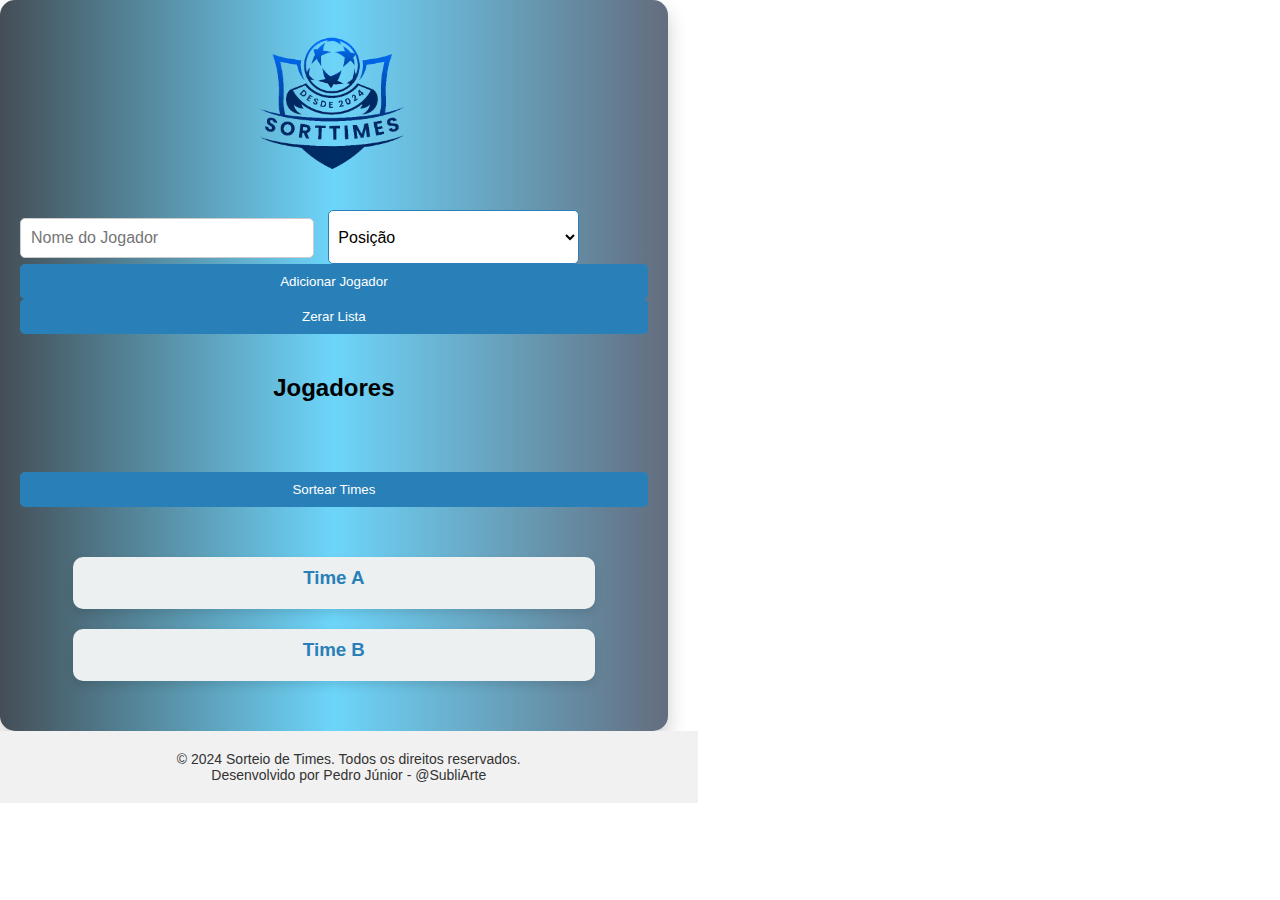
==== index.html @ 77b31c50 "Melhoria no Projeto" ====
<!DOCTYPE html>
<html lang="pt-BR">
<head>
    <meta charset="UTF-8">
    <meta name="viewport" content="width=device-width, initial-scale=1.0">
    <link rel="icon" type="image/png" sizes="32x32" href="img/favicon-32x32.png">
    <title>Sorteio de Times</title>
    <link rel="stylesheet" href="style.css">
</head>
<body>
    <div class="container">
        <header>
            <img src="img/logo_time.png" alt="Logo" class="logo">
        </header>
        <section class="form-section">
            <input type="text" id="nome" placeholder="Nome do Jogador">
            <select id="posicao">
                <option value="">Posição</option>
                <option value="Defensor">Goleiro</option>
                <option value="Defensor">Defensor</option>
                <option value="Defensor">Lateral Esquerdo</option>
                <option value="Defensor">Lateral Direito</option>
                <option value="Defensor">Volante</option>
                <option value="Meio Campo">Meia Esquerda</option>
                <option value="Meio Campo">Meia Direita</option>
                <option value="Atacante">Atacante</option>
            </select>
            <button class="btn-adicionar" onclick="adicionarJogador()">Adicionar Jogador</button>
            <button class="btn-zerar" onclick="zerarLista()">Zerar Lista</button>
        </section>
        <section class="lista-jogadores">
            <h2>Jogadores</h2>
            <ul id="listaJogadores"></ul>
        </section>
        <section class="sorteio">
            <button onclick="sortearTimes()">Sortear Times</button>
        </section>
        <section class="resultado">
            <div class="times">
                <div class="ab">
                    <h3>Time A</h3>
                    <ul id="time1"></ul>
                </div>
                <div class="ab">
                    <h3>Time B</h3>
                    <ul id="time2"></ul>
                </div>
            </div>
        </section>
    </div>
    <!-- Footer Section -->
    <footer>
        <p>&copy; 2024 Sorteio de Times. Todos os direitos reservados.</p>
        <p>Desenvolvido por Pedro Júnior - @SubliArte</p>
    </footer>
    <script src="script.js"></script>
</body>
</html>
---- style.css ----
*{
    margin: 0;
    padding: 0;
}
body {
    font-family: 'Roboto', sans-serif;
    margin: 0;
    padding: 0;
    display: inline-block;
    justify-content: center;
    align-items: center;
    height: 100vh;
    /* overflow: hidden; */
}

.container {
    width: 90%;
    max-width: 800px;
    background: #ffffff;
    padding: 20px;
    border-radius: 15px;
    box-shadow: 0 10px 20px rgba(0, 0, 0, 0.2);
    overflow: hidden;
    background: linear-gradient(to right, #444e56, #6dd5fa, #636d7e);
    display: flex;
    flex-direction: column;
}

header {
    text-align: center;
    margin-top: 20px;
    margin-bottom: 150px;
    position: relative;
}

.logo {
    max-width: 170px;
    border-radius: 50%;
    position: absolute;
    margin-top: -30px;
    top: 15px;
    left: 50%;
    transform: translateX(-50%);
}

h1 {
    margin: 10px 0;
    color: #2980b9;
}

.form-section, .lista-jogadores, .sorteio, .resultado {
    margin: 20px 0;
}

input[type="text"] {
    padding: 10px;
    margin-right: 10px;
    width: calc(50% - 20px);
    border: 1px solid #ccc;
    border-radius: 5px;
    font-size: 16px;
    box-sizing: border-box;
}

#posicao {
    width: 40%;
    height: 6vh;
    border: 1px solid #2980b9;
    border-radius: 5px;
    background-color: #ffffff;
    font-size: 16px;
    padding: 5px;
    cursor: pointer;
    transition: background-color 0.3s ease, box-shadow 0.3s ease;
    box-sizing: border-box;
}

#posicao:hover {
    background-color: #f0f8ff;
    box-shadow: 0px 4px 8px rgba(0, 0, 0, 0.2);
}

#posicao:active {
    background-color: #e0efff;
    box-shadow: 0px 2px 4px rgba(0, 0, 0, 0.2);
    transform: scale(0.98);
}

button {
    padding: 10px 20px;
    background-color: #2980b9;
    color: #fff;
    border: none;
    border-radius: 5px;
    cursor: pointer;
    transition: background-color 0.3s, transform 0.3s;
    width: 100%;
    box-sizing: border-box;
}

button:hover {
    background-color: #2574a9;
    transform: scale(1.05);
}

.lista-jogadores ul, .resultado .times div ul {
    list-style-type: none;
    padding: 0;
    margin: 0;
}

.lista-jogadores li, .resultado .times div li {
    background: #f0f0f0;
    margin: 5px 0;
    padding: 10px;
    border: 1px solid #ccc;
    border-radius: 5px;
    display: flex;
    justify-content: space-between;
    align-items: center;
}
li button{
    width: 40%;
}
.lista-jogadores li button, .resultado .times div li button {
    background: #dc3545;
    color: #fff;
    border: none;
    border-radius: 5px;
    cursor: pointer;
    padding: 5px 10px;
    transition: background-color 0.3s, transform 0.3s;
}

.lista-jogadores li button:hover, .resultado .times div li button:hover {
    background: #c82333;
    transform: scale(1.05);
}

.times {
    display: flex;
    justify-content: space-around;
    flex-wrap: wrap;
    align-content: center;
    width: 100%;
   
   
}

.times div {
    width: 80%;
    margin: 10px 0;
    padding: 10px;
    background: #ecf0f1;
    border-radius: 10px;
    box-shadow: 0 5px 10px rgba(0, 0, 0, 0.1);
}
h2{
    margin-bottom: 30px;
    text-align: center;
}
h3 {
    color: #2980b9;
    text-align: center;
    margin-bottom: 10px;
}

footer {
    text-align: center;
    padding: 20px;
    background-color: #f1f1f1; /* cor de fundo do footer */
    color: #333; /* cor do texto */
    font-size: 14px;
}


@media (max-width: 768px) {
    .form-section input[type="text"], .form-section #posicao {
        width: 100%;
        margin-bottom: 10px;
    }

    .form-section button {
        width: 48%;
        margin-top: 10px;
    }

    .form-section .btn-zerar {
        margin-left: 2%;
    }

    .times {
        flex-direction: column;
    }

    .times div {
        width: 100%;
    }
}
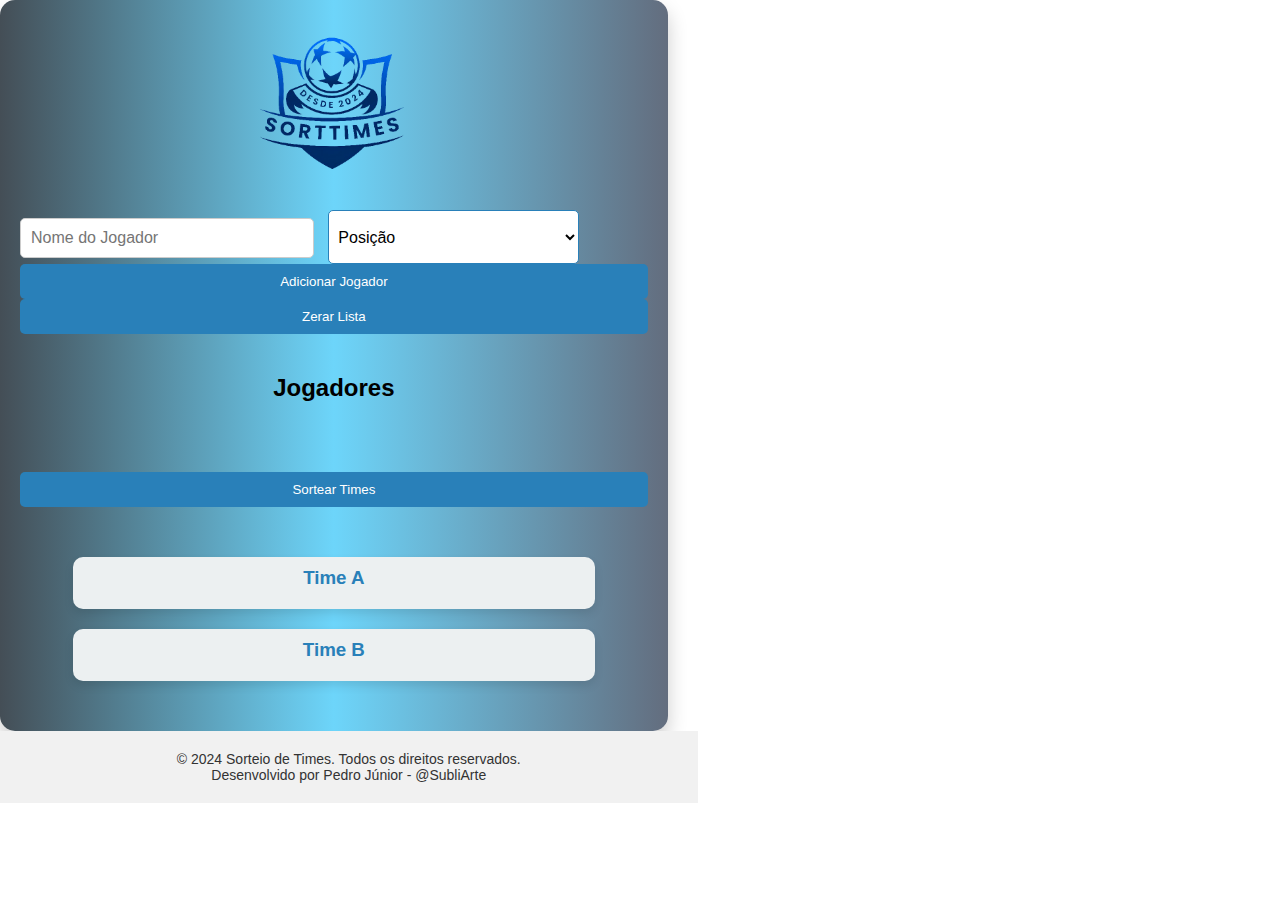
==== commit 2c29af66: "Ajuste no value da posições" ====
--- a/index.html
+++ b/index.html
@@ -16,13 +16,13 @@
             <input type="text" id="nome" placeholder="Nome do Jogador">
             <select id="posicao">
                 <option value="">Posição</option>
-                <option value="Defensor">Goleiro</option>
+                <option value="Goleiro">Goleiro</option>
                 <option value="Defensor">Defensor</option>
-                <option value="Defensor">Lateral Esquerdo</option>
-                <option value="Defensor">Lateral Direito</option>
-                <option value="Defensor">Volante</option>
-                <option value="Meio Campo">Meia Esquerda</option>
-                <option value="Meio Campo">Meia Direita</option>
+                <option value="Lateral Esquerdo">Lateral Esquerdo</option>
+                <option value="Lateral Direito">Lateral Direito</option>
+                <option value="Volante">Volante</option>
+                <option value="Meia Esquerda">Meia Esquerda</option>
+                <option value="Meia Direita">Meia Direita</option>
                 <option value="Atacante">Atacante</option>
             </select>
             <button class="btn-adicionar" onclick="adicionarJogador()">Adicionar Jogador</button>
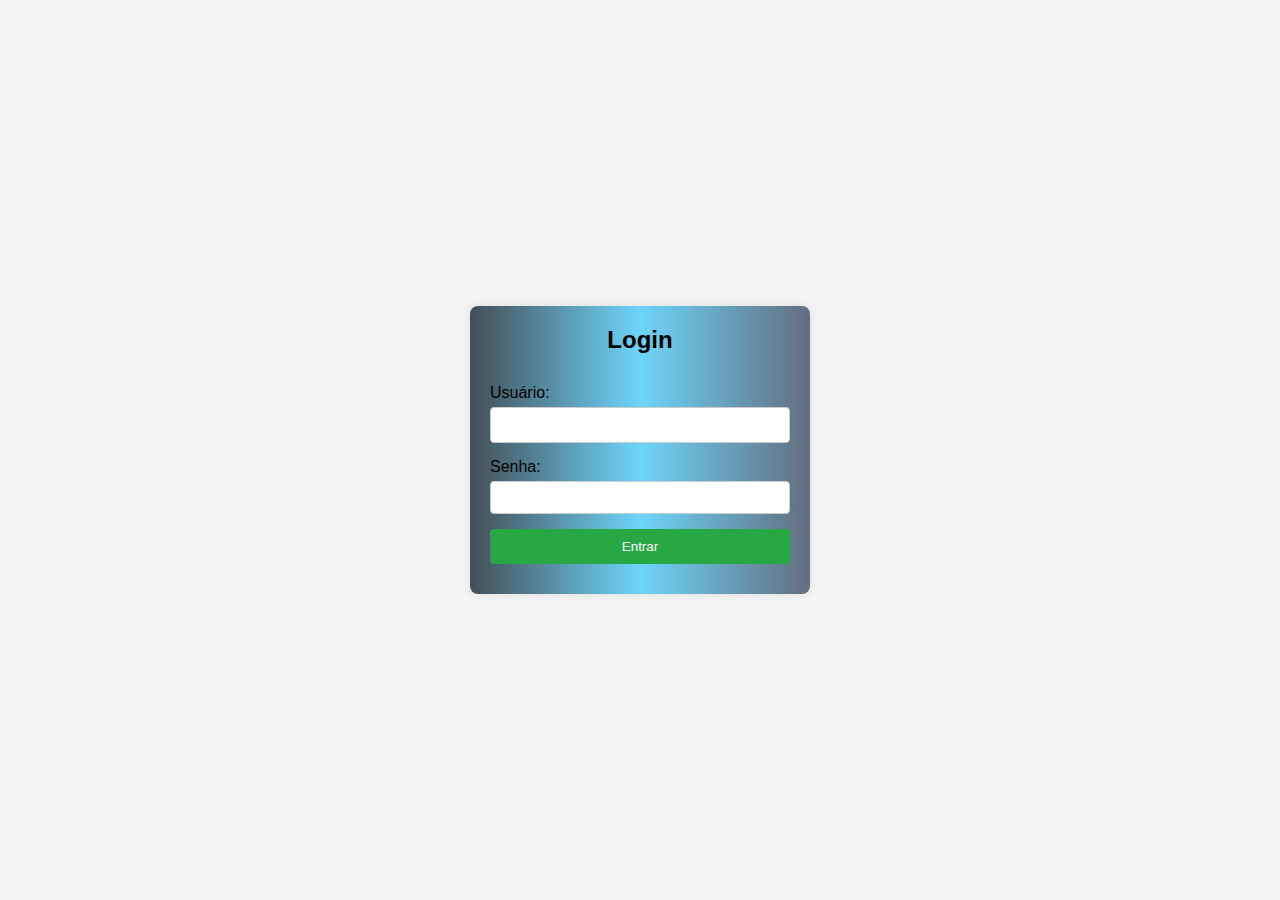
==== commit eb4228d8: "Adicionando tela de acesso ao app" ====
--- a/index.html
+++ b/index.html
@@ -3,56 +3,28 @@
 <head>
     <meta charset="UTF-8">
     <meta name="viewport" content="width=device-width, initial-scale=1.0">
-    <link rel="icon" type="image/png" sizes="32x32" href="img/favicon-32x32.png">
-    <title>Sorteio de Times</title>
+    <title>Tela de Login</title>
     <link rel="stylesheet" href="style.css">
 </head>
 <body>
-    <div class="container">
-        <header>
-            <img src="img/logo_time.png" alt="Logo" class="logo">
-        </header>
-        <section class="form-section">
-            <input type="text" id="nome" placeholder="Nome do Jogador">
-            <select id="posicao">
-                <option value="">Posição</option>
-                <option value="Goleiro">Goleiro</option>
-                <option value="Defensor">Defensor</option>
-                <option value="Lateral Esquerdo">Lateral Esquerdo</option>
-                <option value="Lateral Direito">Lateral Direito</option>
-                <option value="Volante">Volante</option>
-                <option value="Meia Esquerda">Meia Esquerda</option>
-                <option value="Meia Direita">Meia Direita</option>
-                <option value="Atacante">Atacante</option>
-            </select>
-            <button class="btn-adicionar" onclick="adicionarJogador()">Adicionar Jogador</button>
-            <button class="btn-zerar" onclick="zerarLista()">Zerar Lista</button>
-        </section>
-        <section class="lista-jogadores">
-            <h2>Jogadores</h2>
-            <ul id="listaJogadores"></ul>
-        </section>
-        <section class="sorteio">
-            <button onclick="sortearTimes()">Sortear Times</button>
-        </section>
-        <section class="resultado">
-            <div class="times">
-                <div class="ab">
-                    <h3>Time A</h3>
-                    <ul id="time1"></ul>
-                </div>
-                <div class="ab">
-                    <h3>Time B</h3>
-                    <ul id="time2"></ul>
-                </div>
+    <div class="login-container">
+        <h2>Login</h2>
+        <form id="loginForm">
+            <div class="form-group">
+                <label for="username">Usuário:</label>
+                <input type="text" id="username" name="username" required>
             </div>
-        </section>
+            <div class="form-group">
+                <label for="password">Senha:</label>
+                <input type="password" id="password" name="password" required>
+            </div>
+            <button type="submit">Entrar</button>
+        </form>
+        <!-- Elemento para exibir a mensagem de erro -->
+    <div id="errorMessage" class="error-message"></div>
+</div>
     </div>
-    <!-- Footer Section -->
-    <footer>
-        <p>&copy; 2024 Sorteio de Times. Todos os direitos reservados.</p>
-        <p>Desenvolvido por Pedro Júnior - @SubliArte</p>
-    </footer>
+
     <script src="script.js"></script>
 </body>
-</html>
+</html>--- a/style.css
+++ b/style.css
@@ -11,6 +11,7 @@
     align-items: center;
     height: 100vh;
     /* overflow: hidden; */
+    
 }
 
 .container {
@@ -197,3 +198,65 @@
         width: 100%;
     }
 }
+
+
+/* Tela de login */
+body {
+    font-family: Arial, sans-serif;
+    background-color: #f4f4f4;
+    display: flex;
+    justify-content: center;
+    align-items: center;
+    height: 100vh;
+    margin: 0;
+}
+
+.login-container {
+    /* background-color: #fff; */
+    background: linear-gradient(to right, #444e56, #6dd5fa, #636d7e);
+    padding: 20px;
+    border-radius: 8px;
+    box-shadow: 0 0 10px rgba(0, 0, 0, 0.1);
+    width: 300px;
+    text-align: center;
+}
+
+.form-group {
+    margin-bottom: 15px;
+    text-align: left;
+}
+
+label {
+    display: block;
+    margin-bottom: 5px;
+}
+
+input[type="text"],
+input[type="password"] {
+    width: 100%;
+    padding: 8px;
+    box-sizing: border-box;
+    border: 1px solid #ccc;
+    border-radius: 4px;
+}
+
+button {
+    width: 100%;
+    padding: 10px;
+    background-color: #28a745;
+    color: #fff;
+    border: none;
+    border-radius: 4px;
+    cursor: pointer;
+}
+
+button:hover {
+    background-color: #218838;
+}
+
+.error-message {
+    color: #ff0000; /* Cor vermelha para a mensagem de erro */
+    margin-top: 10px;
+    font-size: 14px;
+    text-align: center;
+}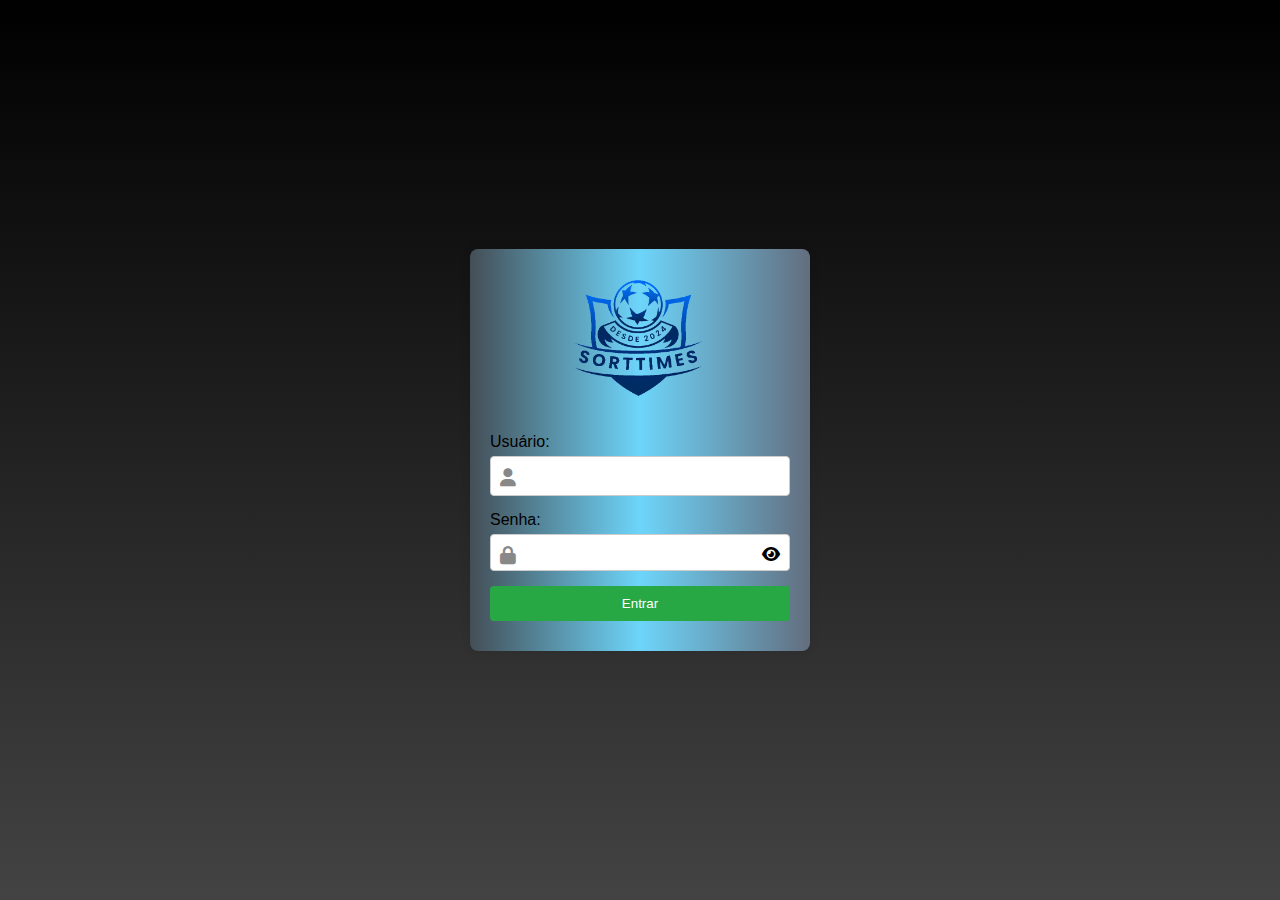
==== commit f07129cd: "Melhoria na tela de login" ====
--- a/index.html
+++ b/index.html
@@ -5,26 +5,29 @@
     <meta name="viewport" content="width=device-width, initial-scale=1.0">
     <title>Tela de Login</title>
     <link rel="stylesheet" href="style.css">
+    <link rel="stylesheet" href="https://cdnjs.cloudflare.com/ajax/libs/font-awesome/6.0.0-beta3/css/all.min.css">
 </head>
 <body>
     <div class="login-container">
-        <h2>Login</h2>
+        <!-- <h2>Login</h2> -->
+        <img src="img/logo_time.png" alt="Logo" class="logo_login">
         <form id="loginForm">
-            <div class="form-group">
+            <div class="form-group input-icon">
                 <label for="username">Usuário:</label>
+                <i class="fas fa-user icon"></i> <!-- Ícone de usuário -->
                 <input type="text" id="username" name="username" required>
             </div>
-            <div class="form-group">
+            <div class="form-group input-icon">
                 <label for="password">Senha:</label>
+                <i class="fas fa-lock icon"></i> <!-- Ícone de senha -->
                 <input type="password" id="password" name="password" required>
+                <i class="fas fa-eye toggle-password" id="togglePassword"></i> <!-- Ícone de visualizar senha -->
             </div>
             <button type="submit">Entrar</button>
         </form>
-        <!-- Elemento para exibir a mensagem de erro -->
-    <div id="errorMessage" class="error-message"></div>
-</div>
+        <div id="errorMessage" class="error-message"></div>
     </div>
 
     <script src="script.js"></script>
 </body>
-</html>+</html>
--- a/style.css
+++ b/style.css
@@ -200,6 +200,7 @@
 }
 
 
+
 /* Tela de login */
 body {
     font-family: Arial, sans-serif;
@@ -209,10 +210,13 @@
     align-items: center;
     height: 100vh;
     margin: 0;
-}
-
+    background: linear-gradient(to bottom, #000000, #434343);
+}
+.logo_login{
+    max-width: 150px;
+    margin-bottom: 20px;
+}
 .login-container {
-    /* background-color: #fff; */
     background: linear-gradient(to right, #444e56, #6dd5fa, #636d7e);
     padding: 20px;
     border-radius: 8px;
@@ -224,6 +228,7 @@
 .form-group {
     margin-bottom: 15px;
     text-align: left;
+    position: relative; /* Permite posicionar ícones dentro dos campos */
 }
 
 label {
@@ -234,10 +239,16 @@
 input[type="text"],
 input[type="password"] {
     width: 100%;
-    padding: 8px;
+    padding: 10px 40px; /* Aumenta o padding para dar espaço aos ícones */
     box-sizing: border-box;
     border: 1px solid #ccc;
     border-radius: 4px;
+    transition: border-color 0.3s; /* Transição suave para mudança de cor */
+}
+
+input[type="text"]:focus,
+input[type="password"]:focus {
+    border-color: #28a745; /* Mudança de cor ao focar no campo */
 }
 
 button {
@@ -248,6 +259,7 @@
     border: none;
     border-radius: 4px;
     cursor: pointer;
+    transition: background-color 0.3s; /* Transição suave para mudança de cor */
 }
 
 button:hover {
@@ -259,4 +271,20 @@
     margin-top: 10px;
     font-size: 14px;
     text-align: center;
-}+}
+
+/* Estilo para os ícones */
+.icon {
+    position: absolute;
+    left: 10px;
+    top: 35px; /* Ajuste a posição do ícone */
+    font-size: 18px;
+    color: #888;
+}
+
+.toggle-password {
+    position: absolute;
+    right: 10px;
+    top: 35px; /* Ajuste a posição do ícone */
+    cursor: pointer;
+}
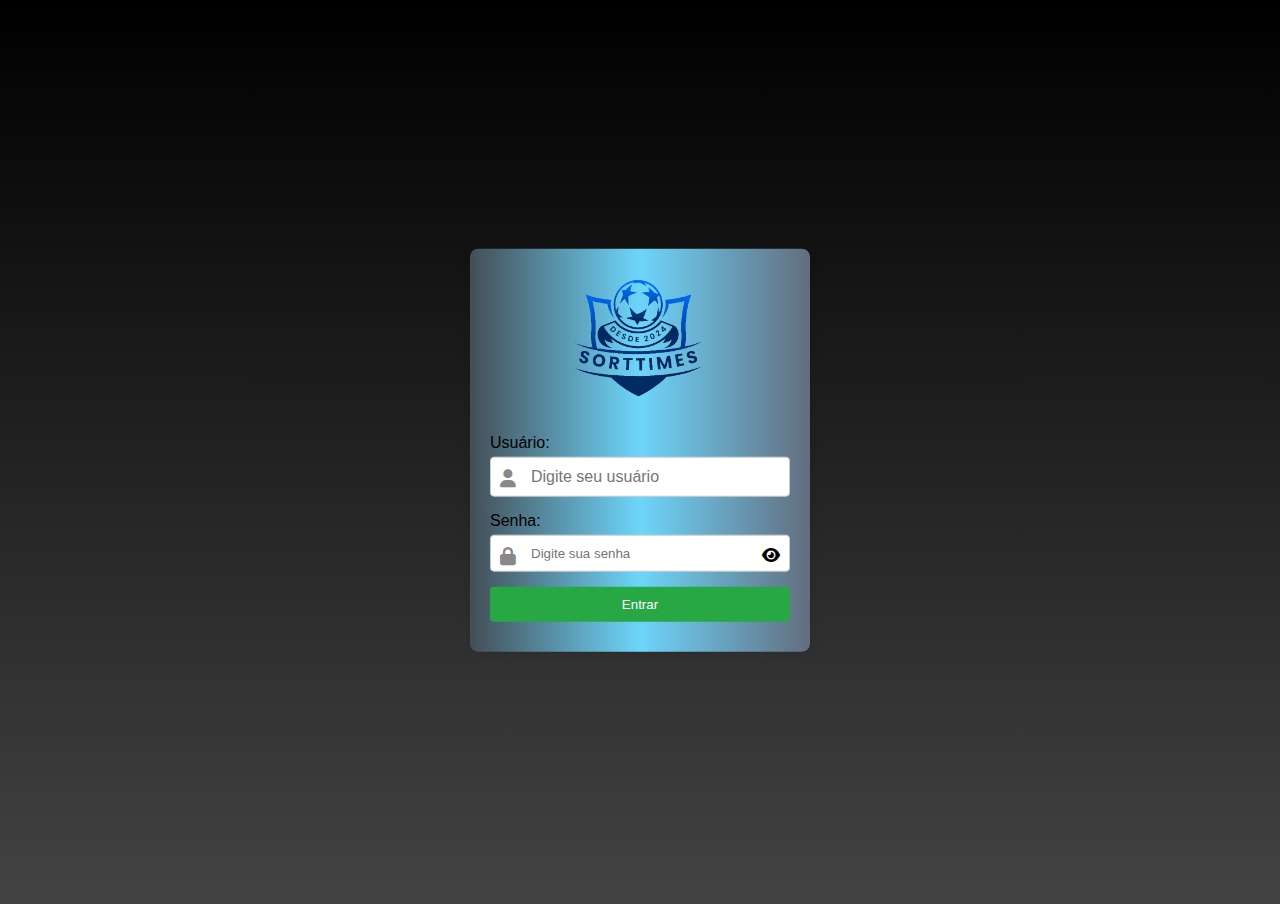
==== commit ee7c9de2: "Tela de login centralizada" ====
--- a/index.html
+++ b/index.html
@@ -15,12 +15,12 @@
             <div class="form-group input-icon">
                 <label for="username">Usuário:</label>
                 <i class="fas fa-user icon"></i> <!-- Ícone de usuário -->
-                <input type="text" id="username" name="username" required>
+                <input type="text" id="username" name="username" required placeholder="Digite seu usuário">
             </div>
             <div class="form-group input-icon">
                 <label for="password">Senha:</label>
                 <i class="fas fa-lock icon"></i> <!-- Ícone de senha -->
-                <input type="password" id="password" name="password" required>
+                <input type="password" id="password" name="password" required placeholder="Digite sua senha">
                 <i class="fas fa-eye toggle-password" id="togglePassword"></i> <!-- Ícone de visualizar senha -->
             </div>
             <button type="submit">Entrar</button>
--- a/style.css
+++ b/style.css
@@ -62,6 +62,10 @@
     font-size: 16px;
     box-sizing: border-box;
 }
+#nome{
+    padding: 10px;
+    margin-right: 10px;
+}
 
 #posicao {
     width: 40%;
@@ -202,15 +206,16 @@
 
 
 /* Tela de login */
-body {
+index.html, body {
     font-family: Arial, sans-serif;
     background-color: #f4f4f4;
-    display: flex;
+    /* display: flex;
     justify-content: center;
     align-items: center;
     height: 100vh;
-    margin: 0;
+    margin: 0; */
     background: linear-gradient(to bottom, #000000, #434343);
+    
 }
 .logo_login{
     max-width: 150px;
@@ -223,6 +228,11 @@
     box-shadow: 0 0 10px rgba(0, 0, 0, 0.1);
     width: 300px;
     text-align: center;
+    position: absolute;
+    top: 50%;
+    left: 50%;
+    transform: translate(-50%, -50%);
+   
 }
 
 .form-group {
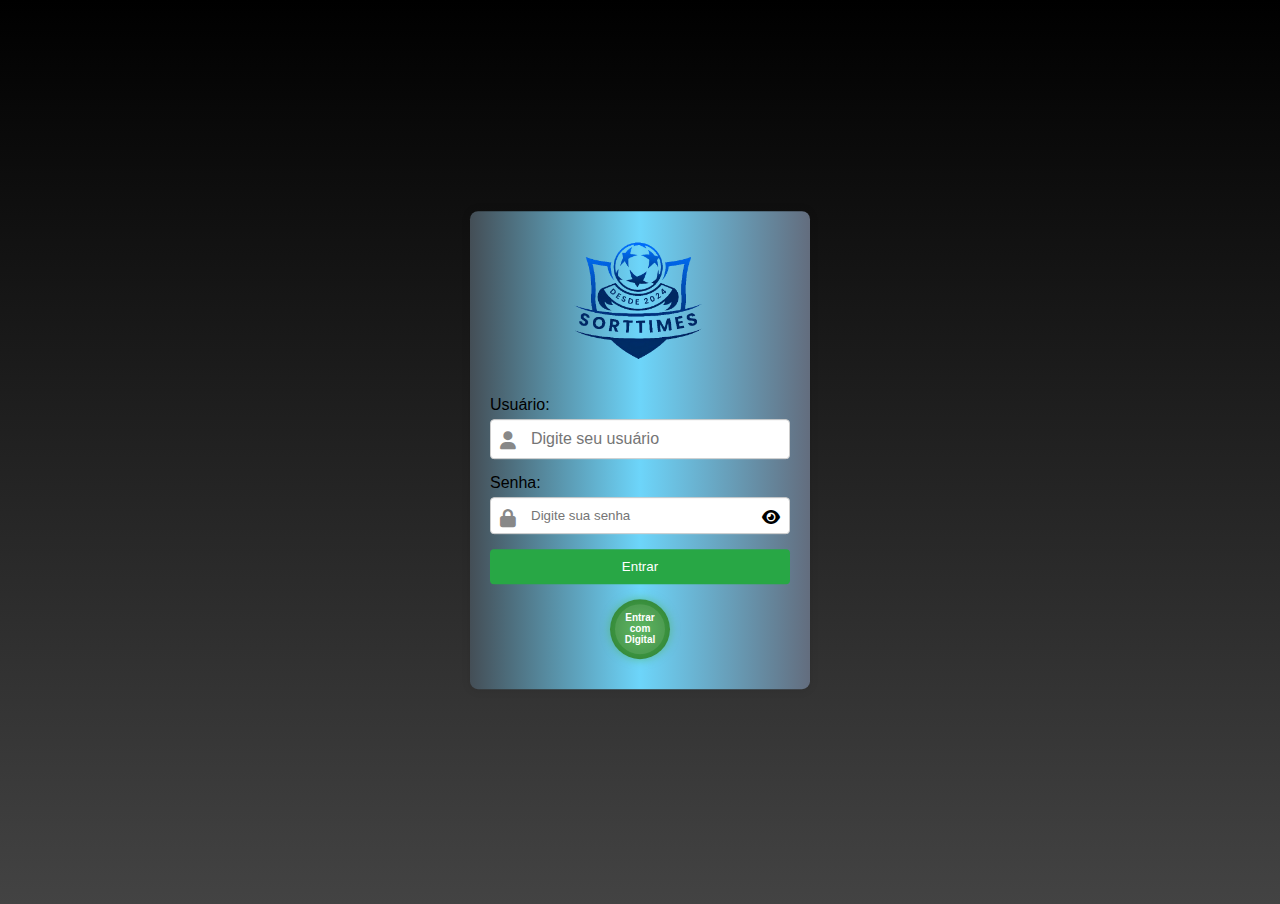
==== commit 9c1a4bfc: "Adicionando digital" ====
--- a/index.html
+++ b/index.html
@@ -4,6 +4,7 @@
     <meta charset="UTF-8">
     <meta name="viewport" content="width=device-width, initial-scale=1.0">
     <title>Tela de Login</title>
+    <link rel="icon" type="image/png" sizes="32x32" href="img/favicon-32x32.png">
     <link rel="stylesheet" href="style.css">
     <link rel="stylesheet" href="https://cdnjs.cloudflare.com/ajax/libs/font-awesome/6.0.0-beta3/css/all.min.css">
 </head>
@@ -24,6 +25,8 @@
                 <i class="fas fa-eye toggle-password" id="togglePassword"></i> <!-- Ícone de visualizar senha -->
             </div>
             <button type="submit">Entrar</button>
+            <button id="btnDigital">Entrar com Digital</button>
+
         </form>
         <div id="errorMessage" class="error-message"></div>
     </div>
--- a/style.css
+++ b/style.css
@@ -298,3 +298,71 @@
     top: 35px; /* Ajuste a posição do ícone */
     cursor: pointer;
 }
+
+
+/* Login com digital */
+
+#btnDigital {
+    width: 60px;
+    height: 60px;
+    border-radius: 50%;
+    background: radial-gradient(circle, #4caf50, #2e7d32);
+    border: none;
+    color: white;
+    font-size: 10px;
+    font-weight: bold;
+    cursor: pointer;
+    position: relative;
+    overflow: hidden;
+    box-shadow: 0 0 10px rgba(76, 175, 80, 0.6);
+    transition: transform 0.2s, box-shadow 0.2s;
+    margin-top: 15px;
+    
+}
+
+#btnDigital::before {
+    content: "";
+    position: absolute;
+    top: 50%;
+    left: 50%;
+    width: 50px;
+    height: 50px;
+    border-radius: 50%;
+    background: rgba(255, 255, 255, 0.1);
+    transform: translate(-50%, -50%);
+}
+
+#btnDigital:hover {
+    transform: scale(1.1);
+    box-shadow: 0 0 15px rgba(76, 175, 80, 0.9);
+}
+
+#btnDigital:active {
+    transform: scale(0.95);
+}
+
+/* Efeito de scanner */
+#btnDigital::after {
+    content: "";
+    position: absolute;
+    width: 40px;
+    height: 3px;
+    background: rgba(255, 255, 255, 0.7);
+    left: 50%;
+    top: -10%;
+    transform: translateX(-50%);
+    border-radius: 2px;
+    animation: scan 2s infinite linear;
+}
+
+@keyframes scan {
+    0% {
+        top: -10%;
+    }
+    50% {
+        top: 100%;
+    }
+    100% {
+        top: -10%;
+    }
+}
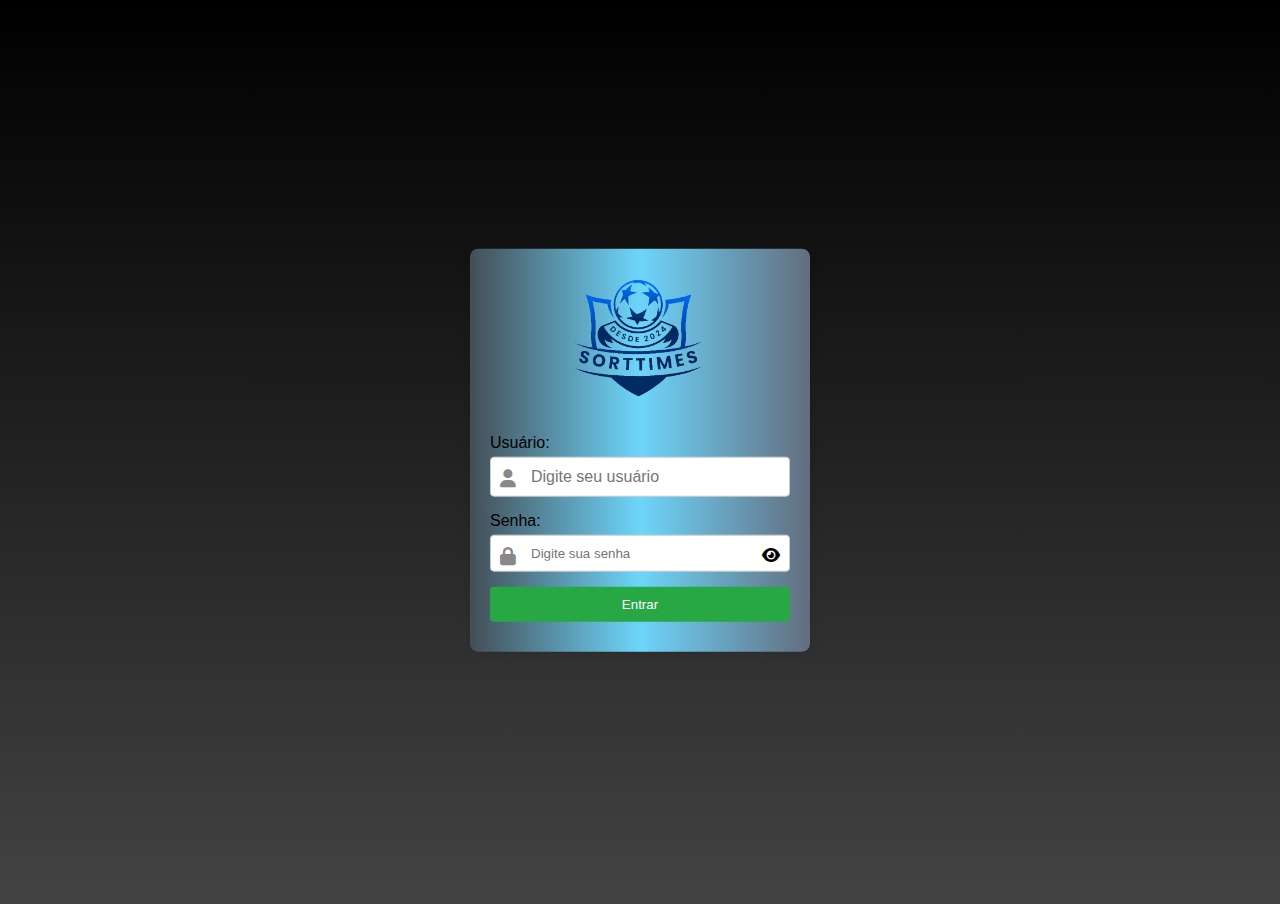
==== commit f7d932b8: "Digital desfeito" ====
--- a/index.html
+++ b/index.html
@@ -25,7 +25,7 @@
                 <i class="fas fa-eye toggle-password" id="togglePassword"></i> <!-- Ícone de visualizar senha -->
             </div>
             <button type="submit">Entrar</button>
-            <button id="btnDigital">Entrar com Digital</button>
+            <!-- <button id="btnDigital">Entrar com Digital</button> -->
 
         </form>
         <div id="errorMessage" class="error-message"></div>
--- a/style.css
+++ b/style.css
@@ -300,9 +300,8 @@
 }
 
 
-/* Login com digital */
-
-#btnDigital {
+/* Login digital */
+/* #btnDigital {
     width: 60px;
     height: 60px;
     border-radius: 50%;
@@ -316,8 +315,6 @@
     overflow: hidden;
     box-shadow: 0 0 10px rgba(76, 175, 80, 0.6);
     transition: transform 0.2s, box-shadow 0.2s;
-    margin-top: 15px;
-    
 }
 
 #btnDigital::before {
@@ -339,10 +336,10 @@
 
 #btnDigital:active {
     transform: scale(0.95);
-}
+} */
 
 /* Efeito de scanner */
-#btnDigital::after {
+/* #btnDigital::after {
     content: "";
     position: absolute;
     width: 40px;
@@ -353,9 +350,9 @@
     transform: translateX(-50%);
     border-radius: 2px;
     animation: scan 2s infinite linear;
-}
-
-@keyframes scan {
+} */
+
+/* @keyframes scan {
     0% {
         top: -10%;
     }
@@ -365,4 +362,4 @@
     100% {
         top: -10%;
     }
-}
+} */
